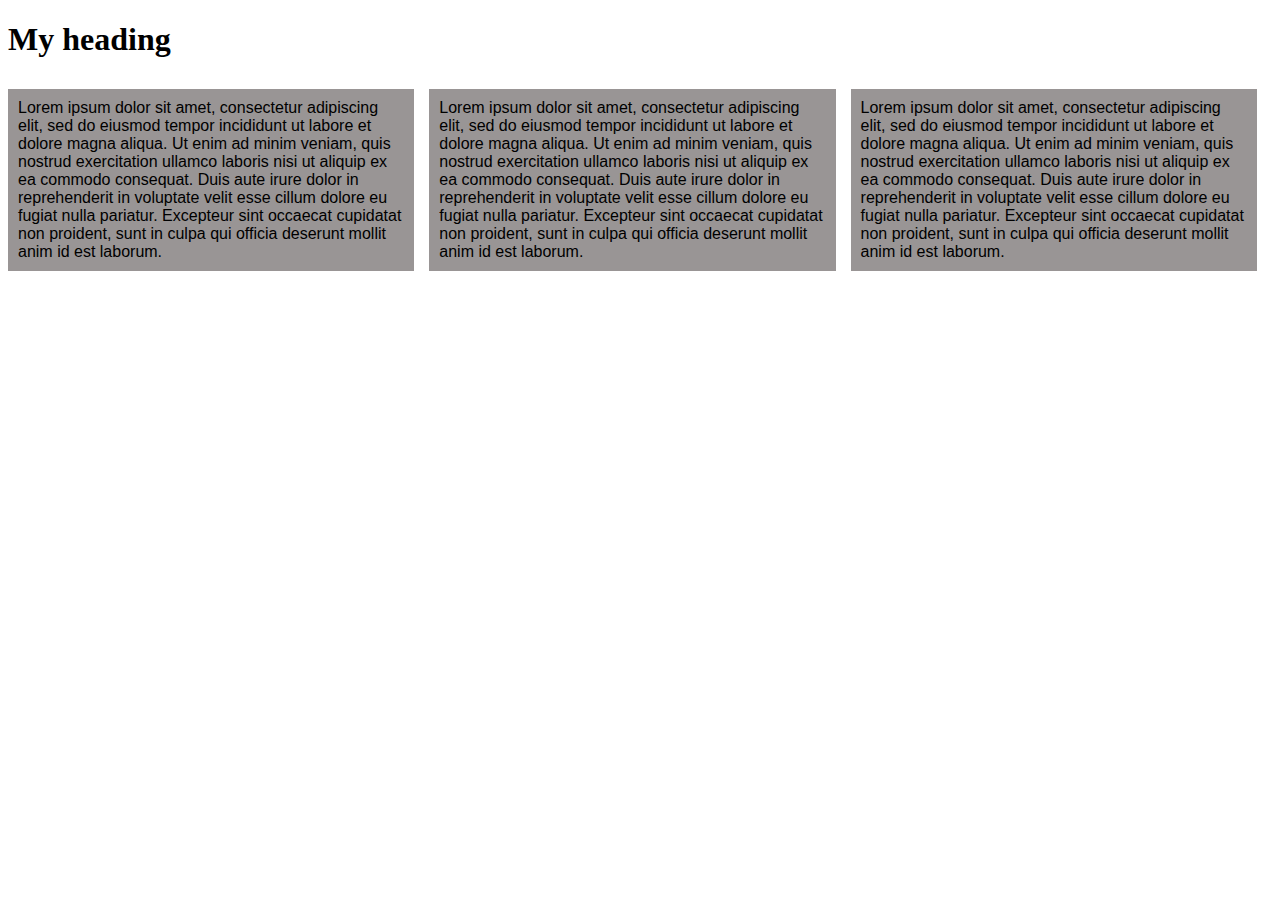
==== mod2_solution/index.html @ 13ef8703 "Added 2nd module solution folder" ====
<!DOCTYPE html>
<html>
<head>
	<title>My first Coursera assignment!</title>
	<link rel="stylesheet" href="css/style.css">
	<meta charset="utf-8">
	<meta name="viewport" content="width=device-width, initial-scale=1">
</head>
<body>
 <h1>My heading</h1>
    <div class="row">
       <div class="col-lg-4 col-md-6">
         <div class="section">
           <p>Lorem ipsum dolor sit amet, consectetur adipiscing elit, sed do eiusmod tempor incididunt ut labore et dolore magna aliqua. Ut enim ad minim veniam, quis nostrud exercitation ullamco laboris nisi ut aliquip ex ea commodo consequat. Duis aute irure dolor in reprehenderit in voluptate velit esse cillum dolore eu fugiat nulla pariatur. Excepteur sint occaecat cupidatat non proident, sunt in culpa qui officia deserunt mollit anim id est laborum.</p>
         </div>
        </div>

        <div class="col-lg-4 col-md-6">
         <div class="section">
           <p>Lorem ipsum dolor sit amet, consectetur adipiscing elit, sed do eiusmod tempor incididunt ut labore et dolore magna aliqua. Ut enim ad minim veniam, quis nostrud exercitation ullamco laboris nisi ut aliquip ex ea commodo consequat. Duis aute irure dolor in reprehenderit in voluptate velit esse cillum dolore eu fugiat nulla pariatur. Excepteur sint occaecat cupidatat non proident, sunt in culpa qui officia deserunt mollit anim id est laborum.</p>
         </div>
        </div>

        <div class="col-lg-4 col-md-12">
         <div class="section">
           <p>Lorem ipsum dolor sit amet, consectetur adipiscing elit, sed do eiusmod tempor incididunt ut labore et dolore magna aliqua. Ut enim ad minim veniam, quis nostrud exercitation ullamco laboris nisi ut aliquip ex ea commodo consequat. Duis aute irure dolor in reprehenderit in voluptate velit esse cillum dolore eu fugiat nulla pariatur. Excepteur sint occaecat cupidatat non proident, sunt in culpa qui officia deserunt mollit anim id est laborum.</p>
         </div>
        </div>
    </div>

</body>
</html>
---- mod2_solution/css/style.css ----
* {
  box-sizing: border-box;
}
h1 {
  margin-bottom: 15px;
}

p {
  background-color: #999595;
  height: auto;
  margin-right: 15px;
  font-family: Helvetica, Arial, sans-serif;
  padding: 10px;
  border:;
}


.row {
  width: 100%;
}



/**** RESPONSIVE GRID ***/
/* Desktop size */
@media (min-width: 992px) {
  .col-lg-1, .col-lg-2, .col-lg-3, .col-lg-4, .col-lg-5, .col-lg-6, .col-lg-7, .col-lg-8, .col-lg-9, .col-lg-10, .col-lg-11, .col-lg-12 {
    float: left;
  }
  .col-lg-1 {
    width: 8.33%;
  }
  .col-lg-2 {
    width: 16.66%;
  }
  .col-lg-3 {
    width: 25%;
  }
  .col-lg-4 {
    width: 33.33%;
  }
  .col-lg-5 {
    width: 41.66%;
  }
  .col-lg-6 {
    width: 50%;
  }
  .col-lg-7 {
    width: 58.33%;
  }
  .col-lg-8 {
    width: 66.66%;
  }
  .col-lg-9 {
    width: 74.99%;
  }
  .col-lg-10 {
    width: 83.33%;
  }
  .col-lg-11 {
    width: 91.66%;
  }
  .col-lg-12 {
    width: 100%;
  }
}

/* Tablet size */
@media (min-width: 768px) and (max-width: 991px) {
  .col-md-1, .col-md-2, .col-md-3, .col-md-4, .col-md-5, .col-md-6, .col-md-7, .col-md-8, .col-md-9, .col-md-10, .col-md-11, .col-md-12 {
    float: left;
  }
  .col-md-1 {
    width: 8.33%;
  }
  .col-md-2 {
    width: 16.66%;
  }
  .col-md-3 {
    width: 25%;
  }
  .col-md-4 {
    width: 33.33%;
  }
  .col-md-5 {
    width: 41.66%;
  }
  .col-md-6 {
    width: 50%;
  }
  .col-md-7 {
    width: 58.33%;
  }
  .col-md-8 {
    width: 66.66%;
  }
  .col-md-9 {
    width: 74.99%;
  }
  .col-md-10 {
    width: 83.33%;
  }
  .col-md-11 {
    width: 91.66%;
  }
  .col-md-12 {
    width: 100%;
  }
}

/* Mobile size */
@media (max-width: 767px) {
  .col-sm-1, .col-sm-2, .col-sm-3, .col-sm-4, .col-sm-5, .col-sm-6, .col-sm-7, .col-sm-8, .col-sm-9, .col-sm-10, .col-sm-11, .col-sm-12 {
    float: left;
  }
  .col-sm-1 {
    width: 8.33%;
  }
  .col-sm-2 {
    width: 16.66%;
  }
  .col-sm-3 {
    width: 25%;
  }
  .col-sm-4 {
    width: 33.33%;
  }
  .col-sm-5 {
    width: 41.66%;
  }
  .col-sm-6 {
    width: 50%;
  }
  .col-sm-7 {
    width: 58.33%;
  }
  .col-sm-8 {
    width: 66.66%;
  }
  .col-sm-9 {
    width: 74.99%;
  }
  .col-sm-10 {
    width: 83.33%;
  }
  .col-sm-11 {
    width: 91.66%;
  }
  .col-sm-12 {
    width: 100%;
  }
}
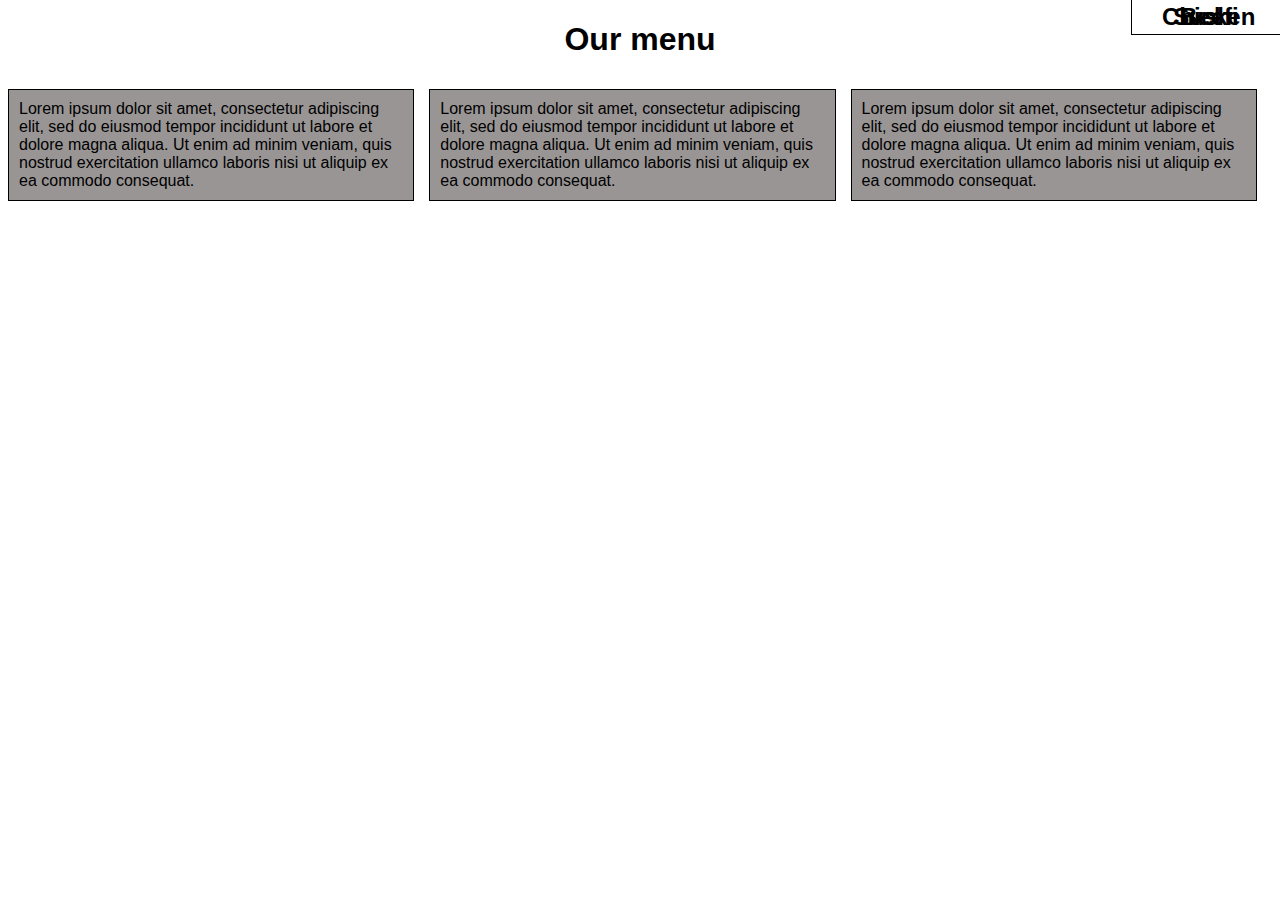
==== commit 220f0000: "16.09 -before" ====
--- a/mod2_solution/index.html
+++ b/mod2_solution/index.html
@@ -7,23 +7,26 @@
 	<meta name="viewport" content="width=device-width, initial-scale=1">
 </head>
 <body>
- <h1>My heading</h1>
+ <h1>Our menu</h1>
     <div class="row">
        <div class="col-lg-4 col-md-6">
          <div class="section">
-           <p>Lorem ipsum dolor sit amet, consectetur adipiscing elit, sed do eiusmod tempor incididunt ut labore et dolore magna aliqua. Ut enim ad minim veniam, quis nostrud exercitation ullamco laboris nisi ut aliquip ex ea commodo consequat. Duis aute irure dolor in reprehenderit in voluptate velit esse cillum dolore eu fugiat nulla pariatur. Excepteur sint occaecat cupidatat non proident, sunt in culpa qui officia deserunt mollit anim id est laborum.</p>
+           <h2>Chicken</h2>
+           <p>Lorem ipsum dolor sit amet, consectetur adipiscing elit, sed do eiusmod tempor incididunt ut labore et dolore magna aliqua. Ut enim ad minim veniam, quis nostrud exercitation ullamco laboris nisi ut aliquip ex ea commodo consequat.</p>
          </div>
         </div>
 
         <div class="col-lg-4 col-md-6">
          <div class="section">
-           <p>Lorem ipsum dolor sit amet, consectetur adipiscing elit, sed do eiusmod tempor incididunt ut labore et dolore magna aliqua. Ut enim ad minim veniam, quis nostrud exercitation ullamco laboris nisi ut aliquip ex ea commodo consequat. Duis aute irure dolor in reprehenderit in voluptate velit esse cillum dolore eu fugiat nulla pariatur. Excepteur sint occaecat cupidatat non proident, sunt in culpa qui officia deserunt mollit anim id est laborum.</p>
+           <h2>Beef</h2>
+           <p>Lorem ipsum dolor sit amet, consectetur adipiscing elit, sed do eiusmod tempor incididunt ut labore et dolore magna aliqua. Ut enim ad minim veniam, quis nostrud exercitation ullamco laboris nisi ut aliquip ex ea commodo consequat.</p>
          </div>
         </div>
 
         <div class="col-lg-4 col-md-12">
          <div class="section">
-           <p>Lorem ipsum dolor sit amet, consectetur adipiscing elit, sed do eiusmod tempor incididunt ut labore et dolore magna aliqua. Ut enim ad minim veniam, quis nostrud exercitation ullamco laboris nisi ut aliquip ex ea commodo consequat. Duis aute irure dolor in reprehenderit in voluptate velit esse cillum dolore eu fugiat nulla pariatur. Excepteur sint occaecat cupidatat non proident, sunt in culpa qui officia deserunt mollit anim id est laborum.</p>
+           <h2>Sushi</h2>
+           <p>Lorem ipsum dolor sit amet, consectetur adipiscing elit, sed do eiusmod tempor incididunt ut labore et dolore magna aliqua. Ut enim ad minim veniam, quis nostrud exercitation ullamco laboris nisi ut aliquip ex ea commodo consequat.</p>
          </div>
         </div>
     </div>
--- a/mod2_solution/css/style.css
+++ b/mod2_solution/css/style.css
@@ -1,25 +1,41 @@
 * {
   box-sizing: border-box;
 }
+
+body {
+  font-family: Helvetica, Arial, sans-serif;
+
+}
+
 h1 {
   margin-bottom: 15px;
+  text-align: center;
+}
+
+h2 {
+  border:1px solid black;
+  display:inline-block;
+  padding: 3px 30px;
+  width:150px;
+  text-align: center;
+  margin-top: -13px;
+  margin-bottom: 0;
+  position:absolute;
+  right: -1px;
+  top: 12px;
 }
 
 p {
   background-color: #999595;
   height: auto;
   margin-right: 15px;
-  font-family: Helvetica, Arial, sans-serif;
   padding: 10px;
-  border:;
+  border:1px solid black;
 }
 
-
-.row {
+/*.row {
   width: 100%;
-}
-
-
+}*/
 
 /**** RESPONSIVE GRID ***/
 /* Desktop size */
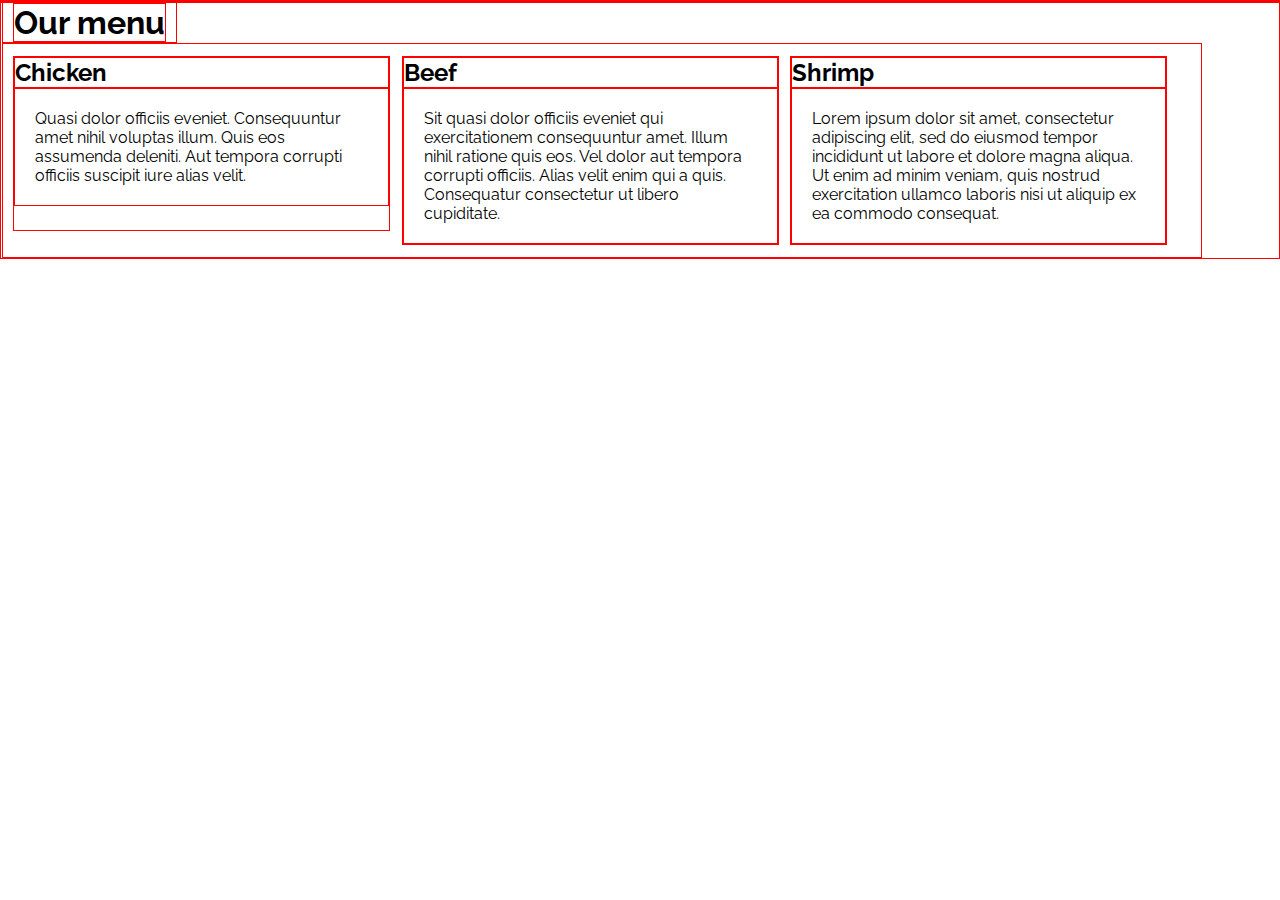
==== commit 6d66fb8b: "wiped out the useless folders" ====
--- a/mod2_solution/index.html
+++ b/mod2_solution/index.html
@@ -1,35 +1,38 @@
 <!DOCTYPE html>
 <html>
 <head>
+  <link href="https://fonts.googleapis.com/css?family=Raleway:300,400" rel="stylesheet">
 	<title>My first Coursera assignment!</title>
 	<link rel="stylesheet" href="css/style.css">
 	<meta charset="utf-8">
 	<meta name="viewport" content="width=device-width, initial-scale=1">
 </head>
 <body>
- <h1>Our menu</h1>
-    <div class="row">
-       <div class="col-lg-4 col-md-6">
-         <div class="section">
-           <h2>Chicken</h2>
-           <p>Lorem ipsum dolor sit amet, consectetur adipiscing elit, sed do eiusmod tempor incididunt ut labore et dolore magna aliqua. Ut enim ad minim veniam, quis nostrud exercitation ullamco laboris nisi ut aliquip ex ea commodo consequat.</p>
-         </div>
-        </div>
 
-        <div class="col-lg-4 col-md-6">
-         <div class="section">
-           <h2>Beef</h2>
-           <p>Lorem ipsum dolor sit amet, consectetur adipiscing elit, sed do eiusmod tempor incididunt ut labore et dolore magna aliqua. Ut enim ad minim veniam, quis nostrud exercitation ullamco laboris nisi ut aliquip ex ea commodo consequat.</p>
-         </div>
-        </div>
+<section class="container">
+  <h1>Our menu</h1>
+</section>   
 
-        <div class="col-lg-4 col-md-12">
-         <div class="section">
-           <h2>Sushi</h2>
-           <p>Lorem ipsum dolor sit amet, consectetur adipiscing elit, sed do eiusmod tempor incididunt ut labore et dolore magna aliqua. Ut enim ad minim veniam, quis nostrud exercitation ullamco laboris nisi ut aliquip ex ea commodo consequat.</p>
-         </div>
-        </div>
-    </div>
+<section class="container">
+
+
+  <div class="col chicken">
+     <h2>Chicken</h2>
+     <p>Quasi dolor officiis eveniet. Consequuntur amet nihil voluptas illum. Quis eos assumenda deleniti. Aut tempora corrupti officiis suscipit iure alias velit. </p>
+  </div>
+
+  <div class="col beef">
+      <h2>Beef</h2>
+      <p>Sit quasi dolor officiis eveniet qui exercitationem consequuntur amet. Illum nihil ratione quis eos. Vel dolor aut tempora corrupti officiis. Alias velit enim qui a quis. Consequatur consectetur ut libero cupiditate.</p>      
+  </div>
+ 
+  <div class="col shrimp">
+      <h2>Shrimp</h2>
+      <p>Lorem ipsum dolor sit amet, consectetur adipiscing elit, sed do eiusmod tempor incididunt ut labore et dolore magna aliqua. Ut enim ad minim veniam, quis nostrud exercitation ullamco laboris nisi ut aliquip ex ea commodo consequat.</p>      
+  </div>
+
+
+</section>
 
 </body>
 </html>--- a/mod2_solution/css/style.css
+++ b/mod2_solution/css/style.css
@@ -1,168 +1,71 @@
 * {
   box-sizing: border-box;
+  margin:0;
+  padding:0;
+  border:1px solid red;
 }
 
 body {
-  font-family: Helvetica, Arial, sans-serif;
-
+  font-family: "Raleway", sans-serif;
 }
 
-h1 {
-  margin-bottom: 15px;
-  text-align: center;
+section {
+  max-width: 1200px;
+  clear:both;
+  margin: auto;
+  padding:0 10px;
+  overflow:hidden;
+  float:left;
 }
 
-h2 {
-  border:1px solid black;
-  display:inline-block;
-  padding: 3px 30px;
-  width:150px;
-  text-align: center;
-  margin-top: -13px;
-  margin-bottom: 0;
-  position:absolute;
-  right: -1px;
-  top: 12px;
+.col {  
+  float: left;
+  width: 32%;
+  position: relative;
+  margin: 1% 1% 1% 0;
+}
+.col:last child{
+  margin:0;
 }
 
-p {
-  background-color: #999595;
-  height: auto;
-  margin-right: 15px;
-  padding: 10px;
-  border:1px solid black;
+.col p {
+  padding:20px;
 }
 
-/*.row {
-  width: 100%;
-}*/
 
-/**** RESPONSIVE GRID ***/
 /* Desktop size */
 @media (min-width: 992px) {
-  .col-lg-1, .col-lg-2, .col-lg-3, .col-lg-4, .col-lg-5, .col-lg-6, .col-lg-7, .col-lg-8, .col-lg-9, .col-lg-10, .col-lg-11, .col-lg-12 {
-    float: left;
+  .col {
+    min-height:175px;
   }
-  .col-lg-1 {
-    width: 8.33%;
-  }
-  .col-lg-2 {
-    width: 16.66%;
-  }
-  .col-lg-3 {
-    width: 25%;
-  }
-  .col-lg-4 {
-    width: 33.33%;
-  }
-  .col-lg-5 {
-    width: 41.66%;
-  }
-  .col-lg-6 {
-    width: 50%;
-  }
-  .col-lg-7 {
-    width: 58.33%;
-  }
-  .col-lg-8 {
-    width: 66.66%;
-  }
-  .col-lg-9 {
-    width: 74.99%;
-  }
-  .col-lg-10 {
-    width: 83.33%;
-  }
-  .col-lg-11 {
-    width: 91.66%;
-  }
-  .col-lg-12 {
-    width: 100%;
-  }
-}
+  
 
 /* Tablet size */
 @media (min-width: 768px) and (max-width: 991px) {
-  .col-md-1, .col-md-2, .col-md-3, .col-md-4, .col-md-5, .col-md-6, .col-md-7, .col-md-8, .col-md-9, .col-md-10, .col-md-11, .col-md-12 {
-    float: left;
+
+  .col {
+    width: 49%;
   }
-  .col-md-1 {
-    width: 8.33%;
+
+  .chicken, .beef {
+    min-height:180px;
   }
-  .col-md-2 {
-    width: 16.66%;
+
+  .beef {
+    float:right;
+    margin-right:0;
   }
-  .col-md-3 {
-    width: 25%;
+
+  .shrimp {
+    width: 100%;
+    margin-top:0;
   }
-  .col-md-4 {
-    width: 33.33%;
-  }
-  .col-md-5 {
-    width: 41.66%;
-  }
-  .col-md-6 {
-    width: 50%;
-  }
-  .col-md-7 {
-    width: 58.33%;
-  }
-  .col-md-8 {
-    width: 66.66%;
-  }
-  .col-md-9 {
-    width: 74.99%;
-  }
-  .col-md-10 {
-    width: 83.33%;
-  }
-  .col-md-11 {
-    width: 91.66%;
-  }
-  .col-md-12 {
-    width: 100%;
-  }
+
 }
 
 /* Mobile size */
 @media (max-width: 767px) {
-  .col-sm-1, .col-sm-2, .col-sm-3, .col-sm-4, .col-sm-5, .col-sm-6, .col-sm-7, .col-sm-8, .col-sm-9, .col-sm-10, .col-sm-11, .col-sm-12 {
-    float: left;
-  }
-  .col-sm-1 {
-    width: 8.33%;
-  }
-  .col-sm-2 {
-    width: 16.66%;
-  }
-  .col-sm-3 {
-    width: 25%;
-  }
-  .col-sm-4 {
-    width: 33.33%;
-  }
-  .col-sm-5 {
-    width: 41.66%;
-  }
-  .col-sm-6 {
-    width: 50%;
-  }
-  .col-sm-7 {
-    width: 58.33%;
-  }
-  .col-sm-8 {
-    width: 66.66%;
-  }
-  .col-sm-9 {
-    width: 74.99%;
-  }
-  .col-sm-10 {
-    width: 83.33%;
-  }
-  .col-sm-11 {
-    width: 91.66%;
-  }
-  .col-sm-12 {
-    width: 100%;
+  .col {
+   width: 100%;
   }
 }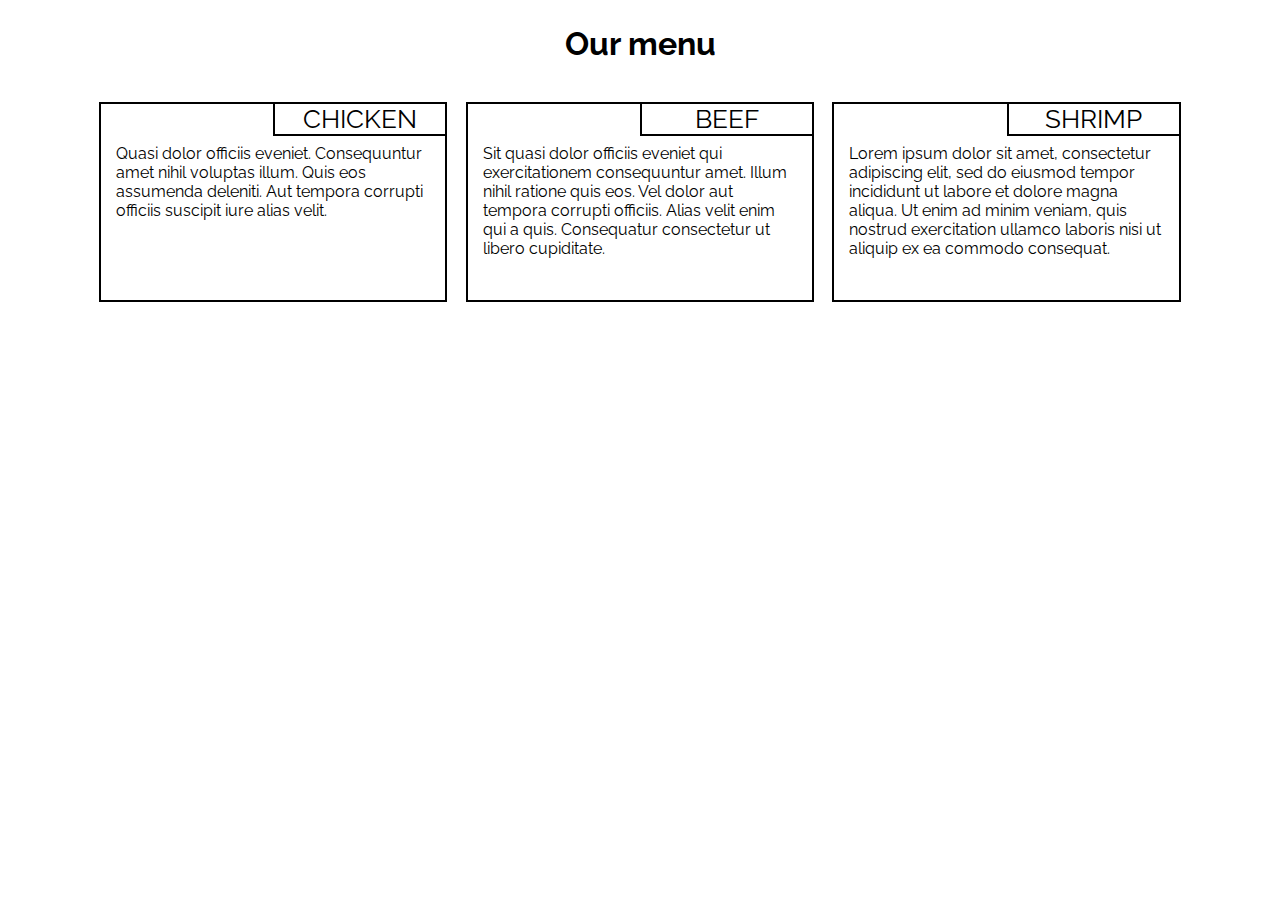
==== commit 60a65cbf: "finally aligned everything perfectly!" ====
--- a/mod2_solution/index.html
+++ b/mod2_solution/index.html
@@ -9,26 +9,32 @@
 </head>
 <body>
 
-<section class="container">
+<section>
   <h1>Our menu</h1>
 </section>   
 
-<section class="container">
+<section>
 
 
-  <div class="col chicken">
-     <h2>Chicken</h2>
-     <p>Quasi dolor officiis eveniet. Consequuntur amet nihil voluptas illum. Quis eos assumenda deleniti. Aut tempora corrupti officiis suscipit iure alias velit. </p>
+  <div class="col-lg-4 col-md-6 col-sm-12" id="box1">
+     <div id="chicken"> 
+       <span>Chicken</span>
+       <p>Quasi dolor officiis eveniet. Consequuntur amet nihil voluptas illum. Quis eos assumenda deleniti. Aut tempora corrupti officiis suscipit iure alias velit. </p>
+     </div>
   </div>
 
-  <div class="col beef">
-      <h2>Beef</h2>
-      <p>Sit quasi dolor officiis eveniet qui exercitationem consequuntur amet. Illum nihil ratione quis eos. Vel dolor aut tempora corrupti officiis. Alias velit enim qui a quis. Consequatur consectetur ut libero cupiditate.</p>      
+  <div class="col-lg-4 col-md-6 col-sm-12" id="box2">
+      <div id="beef">
+        <span>Beef</span>
+        <p>Sit quasi dolor officiis eveniet qui exercitationem consequuntur amet. Illum nihil ratione quis eos. Vel dolor aut tempora corrupti officiis. Alias velit enim qui a quis. Consequatur consectetur ut libero cupiditate.</p> 
+      </div>    
   </div>
  
-  <div class="col shrimp">
-      <h2>Shrimp</h2>
-      <p>Lorem ipsum dolor sit amet, consectetur adipiscing elit, sed do eiusmod tempor incididunt ut labore et dolore magna aliqua. Ut enim ad minim veniam, quis nostrud exercitation ullamco laboris nisi ut aliquip ex ea commodo consequat.</p>      
+  <div class="col-lg-4 col-md-12 col-sm-12" id="box3">
+      <div id="shrimp">
+        <span>Shrimp</span>
+        <p>Lorem ipsum dolor sit amet, consectetur adipiscing elit, sed do eiusmod tempor incididunt ut labore et dolore magna aliqua. Ut enim ad minim veniam, quis nostrud exercitation ullamco laboris nisi ut aliquip ex ea commodo consequat.</p> 
+      </div>     
   </div>
 
 
--- a/mod2_solution/css/style.css
+++ b/mod2_solution/css/style.css
@@ -1,8 +1,8 @@
+/*welcome to my beautiful code*/
 * {
   box-sizing: border-box;
   margin:0;
-  padding:0;
-  border:1px solid red;
+  padding:0;  
 }
 
 body {
@@ -10,62 +10,164 @@
 }
 
 section {
-  max-width: 1200px;
-  clear:both;
-  margin: auto;
-  padding:0 10px;
-  overflow:hidden;
-  float:left;
+	max-width:1100px;
+	margin:auto; /*I never understood why, but apart from taking care of margins, this seems to center everything perfectly*/
 }
 
-.col {  
-  float: left;
-  width: 32%;
-  position: relative;
-  margin: 1% 1% 1% 0;
-}
-.col:last child{
-  margin:0;
+h1 {
+	text-align:center;
+	padding: 25px 10px;
 }
 
-.col p {
-  padding:20px;
+#chicken, #beef, #shrimp {
+  height: 200px;
+  width: 95%;
+  padding: 40px 15px 15px 15px;
+  position: relative;
+  border: 2px solid black;
+  overflow: hidden;
+  margin:15px auto;
+}
+
+#chicken span, #beef span, #shrimp span {
+  position: absolute;
+  top: 0;
+  right: 0;
+  width: 50%;
+  text-align: center;
+  font-size: 1.6em;
+  text-transform: uppercase;
+  border-bottom:2px solid black;
+  border-left:2px solid black;;
 }
 
 
-/* Desktop size */
-@media (min-width: 992px) {
-  .col {
-    min-height:175px;
-  }
-  
-
-/* Tablet size */
-@media (min-width: 768px) and (max-width: 991px) {
-
-  .col {
-    width: 49%;
-  }
-
-  .chicken, .beef {
-    min-height:180px;
-  }
-
-  .beef {
-    float:right;
-    margin-right:0;
-  }
-
-  .shrimp {
-    width: 100%;
-    margin-top:0;
-  }
-
-}
-
-/* Mobile size */
-@media (max-width: 767px) {
-  .col {
-   width: 100%;
-  }
-}+ /****** RESPONSIVE GRID ******/
+  /* Desktop size */
+ @media (min-width: 992px) {
+   .col-lg-1, .col-lg-2, .col-lg-3, .col-lg-4, .col-lg-5, .col-lg-6, .col-lg-7, .col-lg-8, .col-lg-9, .col-lg-10, .col-lg-11, .col-lg-12 {
+     float: left;
+   }
+   .col-lg-1 {
+     width: 8.33%;
+   }
+   .col-lg-2 {
+     width: 16.66%;
+   }
+   .col-lg-3 {
+     width: 25%;
+   }
+   .col-lg-4 {
+     width: 33.33%;
+   }
+   .col-lg-5 {
+     width: 41.66%;
+   }
+   .col-lg-6 {
+     width: 50%;
+   }
+   .col-lg-7 {
+     width: 58.33%;
+   }
+   .col-lg-8 {
+     width: 66.66%;
+   }
+   .col-lg-9 {
+     width: 74.99%;
+   }
+   .col-lg-10 {
+     width: 83.33%;
+   }
+   .col-lg-11 {
+     width: 91.66%;
+   }
+   .col-lg-12 {
+     width: 100%;
+   }
+ }
+ 
+ /* Tablet size */
+ @media (min-width: 768px) and (max-width: 991px) {
+   .col-md-1, .col-md-2, .col-md-3, .col-md-4, .col-md-5, .col-md-6, .col-md-7, .col-md-8, .col-md-9, .col-md-10, .col-md-11, .col-md-12 {
+     float: left;
+   }
+   .col-md-1 {
+     width: 8.33%;
+   }
+   .col-md-2 {
+     width: 16.66%;
+   }
+   .col-md-3 {
+     width: 25%;
+   }
+   .col-md-4 {
+     width: 33.33%;
+   }
+   .col-md-5 {
+     width: 41.66%;
+   }
+   .col-md-6 {
+     width: 50%;
+   }
+   .col-md-7 {
+     width: 58.33%;
+   }
+   .col-md-8 {
+     width: 66.66%;
+   }
+   .col-md-9 {
+     width: 74.99%;
+   }
+   .col-md-10 {
+     width: 83.33%;
+   }
+   .col-md-11 {
+     width: 91.66%;
+   }
+   .col-md-12 {
+     width: 100%;
+   }
+ }
+ 
+ /* Mobile size */
+ @media (max-width: 767px) {
+   .col-sm-1, .col-sm-2, .col-sm-3, .col-sm-4, .col-sm-5, .col-sm-6, .col-sm-7, .col-sm-8, .col-sm-9, .col-sm-10, .col-sm-11, .col-sm-12 {
+     float: left;
+   }
+   .col-sm-1 {
+     width: 8.33%;
+   }
+   .col-sm-2 {
+     width: 16.66%;
+   }
+   .col-sm-3 {
+     width: 25%;
+   }
+   .col-sm-4 {
+     width: 33.33%;
+   }
+   .col-sm-5 {
+     width: 41.66%;
+   }
+   .col-sm-6 {
+     width: 50%;
+   }
+   .col-sm-7 {
+     width: 58.33%;
+   }
+   .col-sm-8 {
+     width: 66.66%;
+   }
+   .col-sm-9 {
+     width: 74.99%;
+   }
+   .col-sm-10 {
+     width: 83.33%;
+   }
+   .col-sm-11 {
+     width: 91.66%;
+   }
+   .col-sm-12 {
+     width: 100%;
+   }
+ }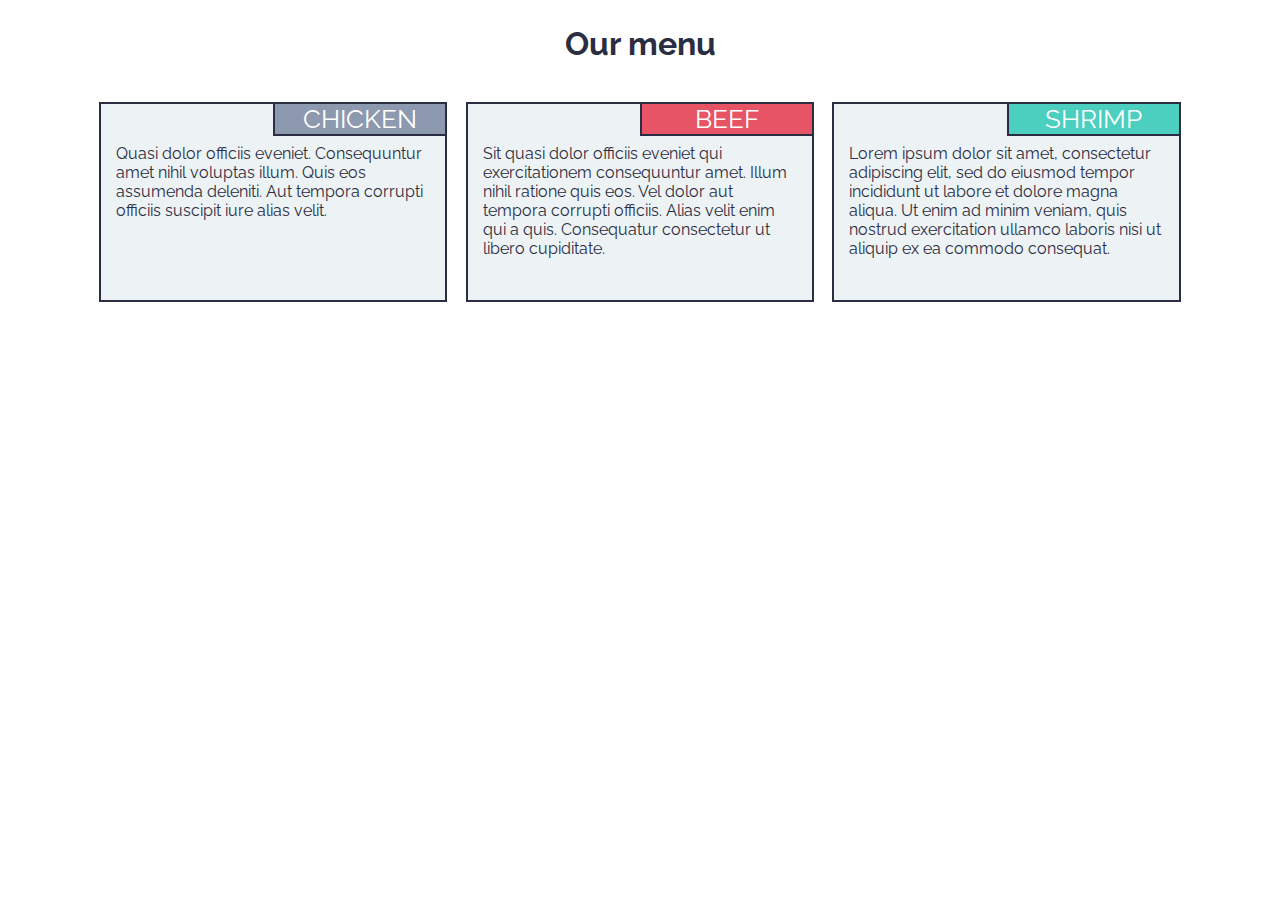
==== commit e793d718: "complete assignment for week2" ====
--- a/mod2_solution/index.html
+++ b/mod2_solution/index.html
@@ -2,7 +2,7 @@
 <html>
 <head>
   <link href="https://fonts.googleapis.com/css?family=Raleway:300,400" rel="stylesheet">
-	<title>My first Coursera assignment!</title>
+	<title>My first Coursera assignment!:D</title>
 	<link rel="stylesheet" href="css/style.css">
 	<meta charset="utf-8">
 	<meta name="viewport" content="width=device-width, initial-scale=1">
@@ -16,23 +16,23 @@
 <section>
 
 
-  <div class="col-lg-4 col-md-6 col-sm-12" id="box1">
+  <div class="col-lg-4 col-md-6 col-sm-12">
      <div id="chicken"> 
-       <span>Chicken</span>
+       <span class="back-grey text-white">Chicken</span>
        <p>Quasi dolor officiis eveniet. Consequuntur amet nihil voluptas illum. Quis eos assumenda deleniti. Aut tempora corrupti officiis suscipit iure alias velit. </p>
      </div>
   </div>
 
-  <div class="col-lg-4 col-md-6 col-sm-12" id="box2">
+  <div class="col-lg-4 col-md-6 col-sm-12">
       <div id="beef">
-        <span>Beef</span>
+        <span class="back-pink text-white">Beef</span>
         <p>Sit quasi dolor officiis eveniet qui exercitationem consequuntur amet. Illum nihil ratione quis eos. Vel dolor aut tempora corrupti officiis. Alias velit enim qui a quis. Consequatur consectetur ut libero cupiditate.</p> 
       </div>    
   </div>
  
-  <div class="col-lg-4 col-md-12 col-sm-12" id="box3">
+  <div class="col-lg-4 col-md-12 col-sm-12">
       <div id="shrimp">
-        <span>Shrimp</span>
+        <span class="back-blue text-white">Shrimp</span>
         <p>Lorem ipsum dolor sit amet, consectetur adipiscing elit, sed do eiusmod tempor incididunt ut labore et dolore magna aliqua. Ut enim ad minim veniam, quis nostrud exercitation ullamco laboris nisi ut aliquip ex ea commodo consequat.</p> 
       </div>     
   </div>
--- a/mod2_solution/css/style.css
+++ b/mod2_solution/css/style.css
@@ -1,4 +1,4 @@
-/*welcome to my beautiful code*/
+/*Welcome to my simple code*/
 * {
   box-sizing: border-box;
   margin:0;
@@ -7,16 +7,19 @@
 
 body {
   font-family: "Raleway", sans-serif;
+  font-size:16px;
+  color:#2b2d42;
 }
 
 section {
 	max-width:1100px;
-	margin:auto; /*I never understood why, but apart from taking care of margins, this seems to center everything perfectly*/
+	margin:auto;
 }
 
 h1 {
 	text-align:center;
 	padding: 25px 10px;
+	font-size:2em;
 }
 
 #chicken, #beef, #shrimp {
@@ -24,9 +27,10 @@
   width: 95%;
   padding: 40px 15px 15px 15px;
   position: relative;
-  border: 2px solid black;
+  border: 2px solid #2b2d42;
   overflow: hidden;
   margin:15px auto;
+  background-color: #edf2f4;
 }
 
 #chicken span, #beef span, #shrimp span {
@@ -37,12 +41,26 @@
   text-align: center;
   font-size: 1.6em;
   text-transform: uppercase;
-  border-bottom:2px solid black;
-  border-left:2px solid black;;
+  border-bottom:2px solid #2b2d42;
+  border-left:2px solid #2b2d42;;
+}
+
+/*colors*/
+.back-grey {
+	background-color:#8d99ae;
+}
+.back-pink {
+	background-color: #e75466;
+}
+.back-blue {
+	background-color:#4bcfbf;
+}
+.text-white {
+	color:white;
 }
 
 
- /****** RESPONSIVE GRID ******/
+ /****** RESPONSIVE GRID - left the whole of it for future usage! ******/
   /* Desktop size */
  @media (min-width: 992px) {
    .col-lg-1, .col-lg-2, .col-lg-3, .col-lg-4, .col-lg-5, .col-lg-6, .col-lg-7, .col-lg-8, .col-lg-9, .col-lg-10, .col-lg-11, .col-lg-12 {
